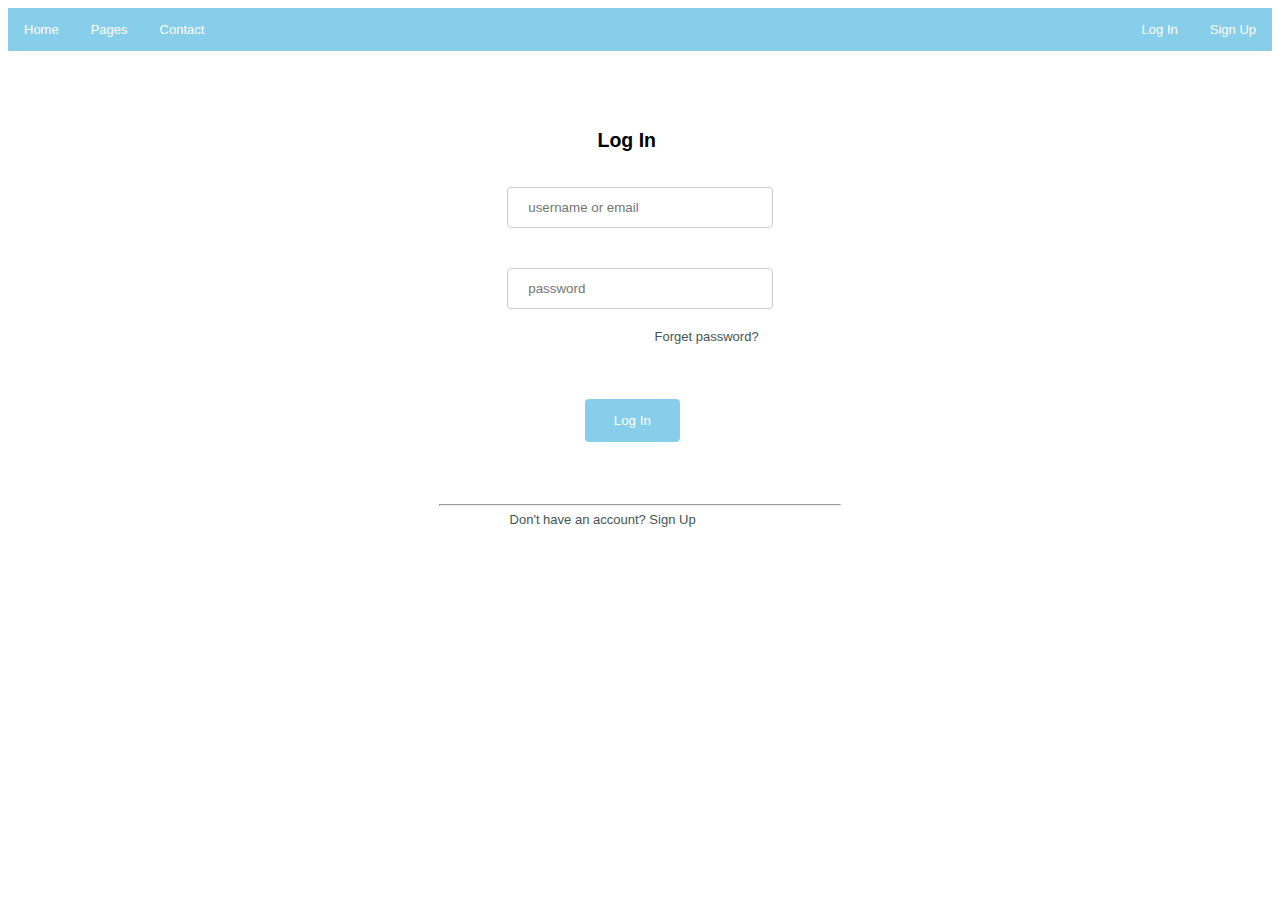
==== UI/login-page/login.html @ 2744c7e1 "add the login page" ====
<!DOCTYPE html lang="en">
<html>
<head>
  <meta charset="UTF-8">
  <meta name="viewport" content="width=device-width, initial-scale=1.0">
  <meta http-equiv="X-UA-Compatible" content="ie=edge">  
<title>Makeyou</title>
<link rel = 'stylesheet' href = "login.css">
</head>
<body>
    <header>
    </header>
    <nav>
        <ul>
                <li><a href="../landing-page/landing.html">Home</a></li>
                <li><a href="#news">Pages</a></li>
                <li><a href="#contact">Contact</a></li>
                <li style="float:right"><a href="../sign up-page/signup.html">Sign Up</a></li>
                <li style="float:right"><a href="../login-page/login.html">Log In</a></li>
        </ul>
        </nav>
 <main>
     <div class = "login">
         <h2>Log In</h2>
         <form>
             <input type = "text" name = "username" placeholder = "username or email" required>
             <input type = "text" name = "password" placeholder = "password" required>
            <a href = "#"> Forget password?</a>
            <br>
             <input type = "submit" value = "Log In">
             <br>
             <hr>
             <a id = "tag" href = "#">Don't have an account? Sign Up</a>
         </form>
     </div>
 </main>
  </body>
</html>
---- UI/login-page/login.css ----
body{
    background-color: white;
    font-family: Arial, Helvetica, sans-serif;
    font-size: 13px;
}
input[type=text], select {
    width: 50%;
    padding: 12px 20px;
    margin: 20px 0;
    margin-left: 25%;
    display: inline-block;
    border: 1px solid #ccc;
    border-radius: 4px;
    box-sizing: border-box;
    
  }

  input[type=submit] {
    width: 18%;
    background-color: skyblue;
    color: white;
    padding: 14px 20px;
    margin: 55px 0;
    border: none;
    border-radius: 4px;
    cursor: pointer;
    margin-left: 210px;
  }
  .login{
      padding-top: 5%;
      width: 42%;
      margin : 0 auto;
  }
h2{
    margin : 0 auto; 
    padding-left: 42%;
    margin: 15px 0;
  }
  .login a{
      margin-left: 280px;
      text-decoration: none;
      color: #455; 
  }

.login hr{
  width: 400px;
}

#tag{
  text-align: center;
  margin-left: 135px;
  text-decoration: none;
  color: #455; 
}



/* nav bar */
ul {
  list-style-type: none;
  margin: 0;
  padding: 0;
  overflow: hidden;
  background-color: skyblue;
}

li {
  float: left;
}

li a {
  display: block;
  color: white;
  text-align: center;
  padding: 14px 16px;
  text-decoration: none;
}

li a:hover:not(.active) {
  background-color: #111;
}
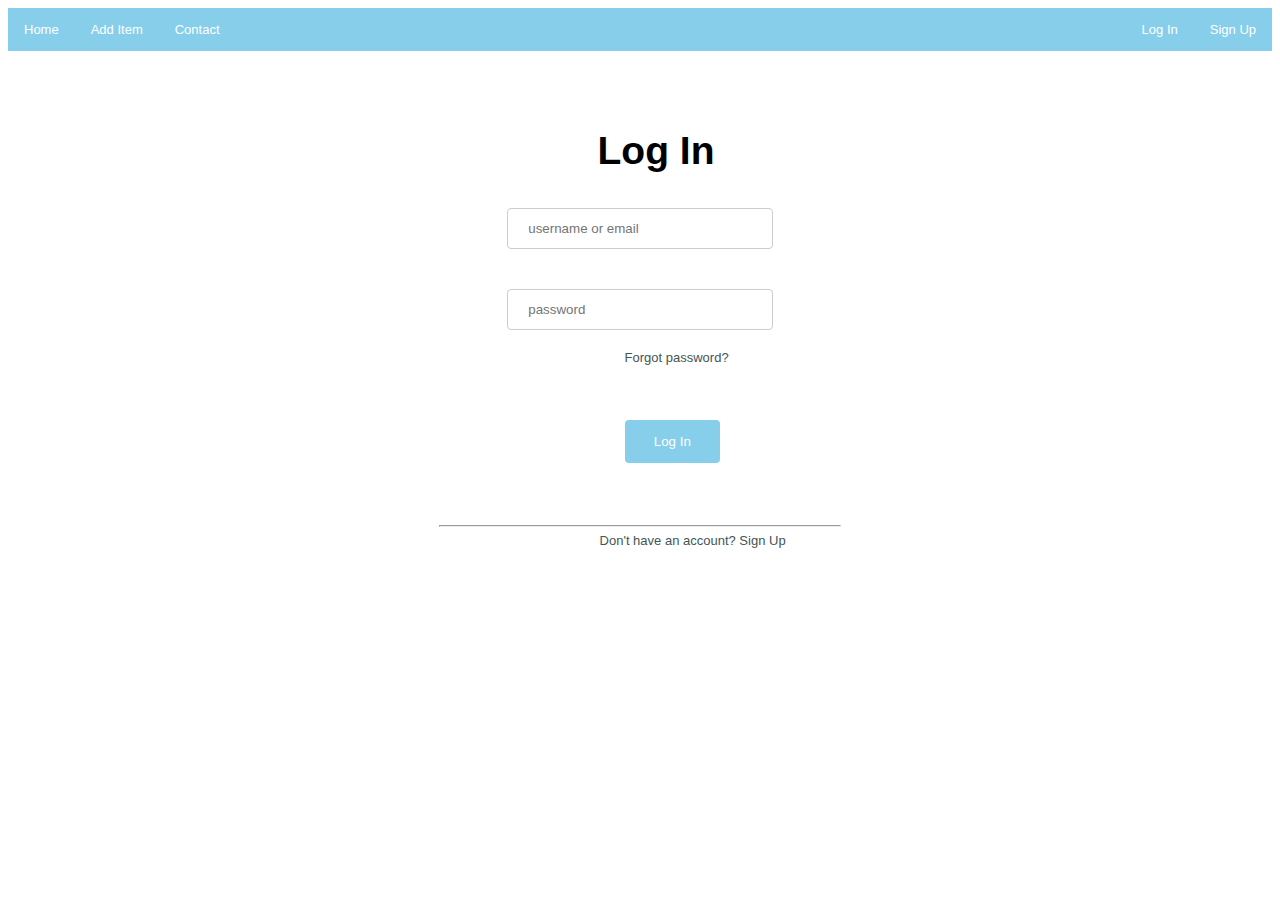
==== commit bb1d220c: "updated my landing page" ====
--- a/UI/login-page/login.html
+++ b/UI/login-page/login.html
@@ -13,7 +13,7 @@
     <nav>
         <ul>
                 <li><a href="../landing-page/landing.html">Home</a></li>
-                <li><a href="#news">Pages</a></li>
+                <li><a href="../pages/add item/add.html">Add Item</a></li>
                 <li><a href="#contact">Contact</a></li>
                 <li style="float:right"><a href="../sign up-page/signup.html">Sign Up</a></li>
                 <li style="float:right"><a href="../login-page/login.html">Log In</a></li>
@@ -25,9 +25,9 @@
          <form>
              <input type = "text" name = "username" placeholder = "username or email" required>
              <input type = "text" name = "password" placeholder = "password" required>
-            <a href = "#"> Forget password?</a>
+            <a href = "#"> Forgot password?</a>
             <br>
-             <input type = "submit" value = "Log In">
+             <input type = "submit" value = "Log In" id = "btn">
              <br>
              <hr>
              <a id = "tag" href = "#">Don't have an account? Sign Up</a>
--- a/UI/login-page/login.css
+++ b/UI/login-page/login.css
@@ -24,7 +24,7 @@
     border: none;
     border-radius: 4px;
     cursor: pointer;
-    margin-left: 210px;
+    margin-left: 250px;
   }
   .login{
       padding-top: 5%;
@@ -35,9 +35,10 @@
     margin : 0 auto; 
     padding-left: 42%;
     margin: 15px 0;
+    font-size: 300%;
   }
   .login a{
-      margin-left: 280px;
+      margin-left: 250px;
       text-decoration: none;
       color: #455; 
   }
@@ -48,7 +49,7 @@
 
 #tag{
   text-align: center;
-  margin-left: 135px;
+  margin-left: 225px;
   text-decoration: none;
   color: #455; 
 }
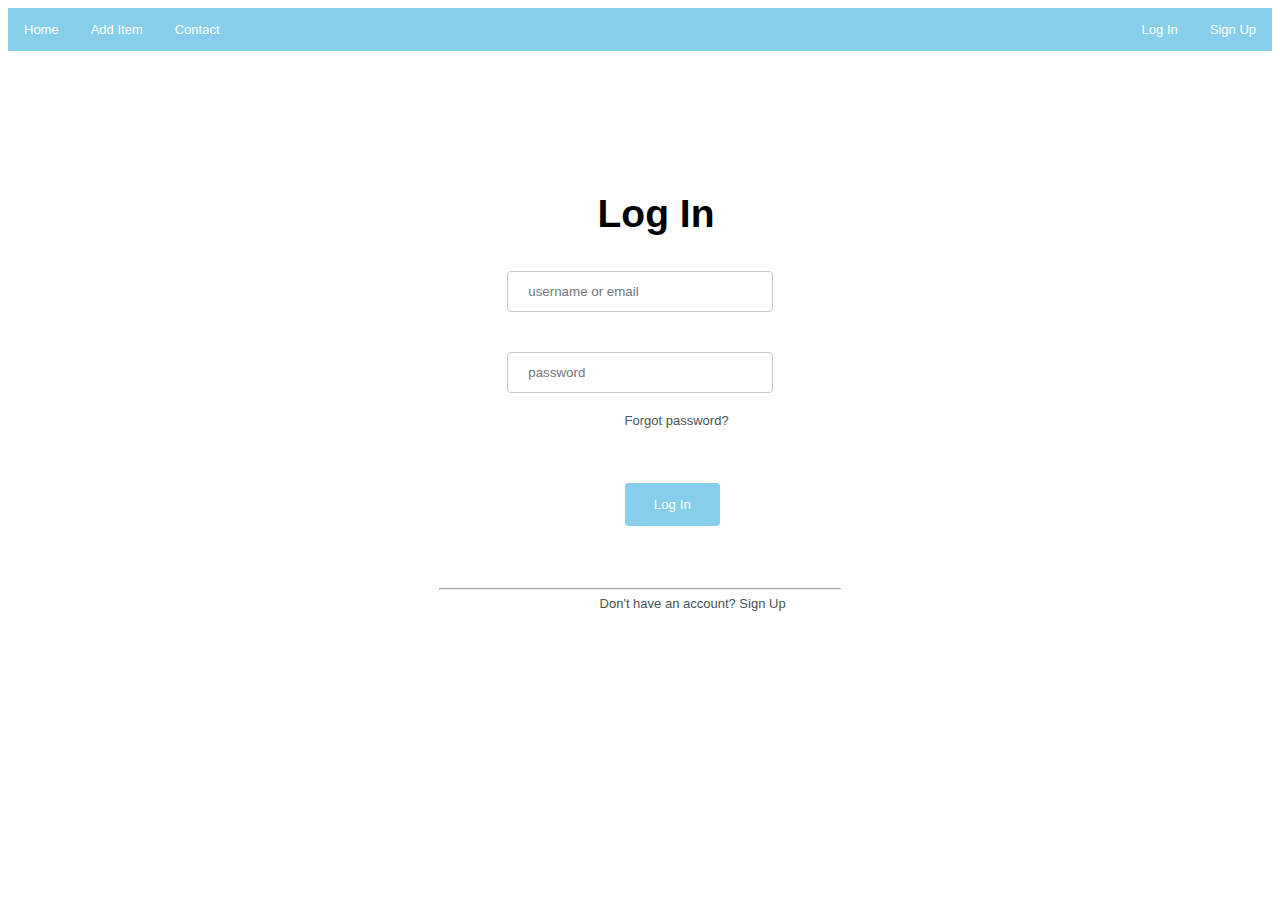
==== commit 163ac932: "updated my file" ====
--- a/UI/login-page/login.html
+++ b/UI/login-page/login.html
@@ -20,19 +20,23 @@
         </ul>
         </nav>
  <main>
+        <div id = "error">
+
+        </div>
      <div class = "login">
          <h2>Log In</h2>
-         <form>
-             <input type = "text" name = "username" placeholder = "username or email" required>
-             <input type = "text" name = "password" placeholder = "password" required>
+         <form id = "form1" method="POST">
+             <input type = "text" name = "username" id = "username" placeholder = "username or email" required>
+             <input type = "text" name = "password" id = "password" placeholder = "password" required>
             <a href = "#"> Forgot password?</a>
             <br>
-             <input type = "submit" value = "Log In" id = "btn">
+             <input type = "submit" value = "Log In" id = "btn" onclick ="practice(); return false">
              <br>
              <hr>
              <a id = "tag" href = "#">Don't have an account? Sign Up</a>
          </form>
      </div>
  </main>
+ <script src = "login.js"></script>
   </body>
 </html>--- a/UI/login-page/login.css
+++ b/UI/login-page/login.css
@@ -30,6 +30,12 @@
       padding-top: 5%;
       width: 42%;
       margin : 0 auto;
+  }
+  #error{
+    padding-top: 5%;
+      width: 42%;
+      margin-left: 40%;
+      color: red;
   }
 h2{
     margin : 0 auto; 
